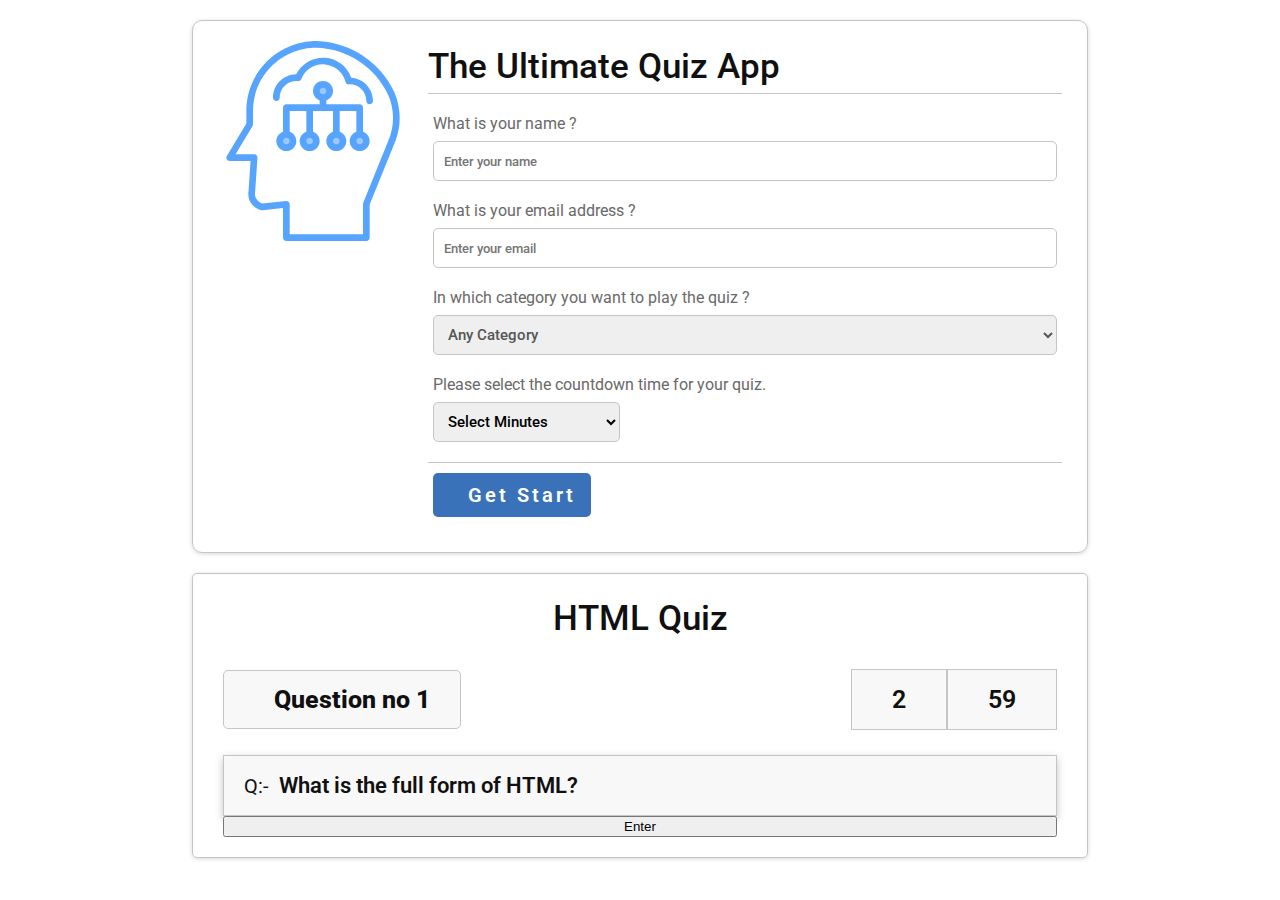
==== index.html @ 7b554bd0 "Code Added" ====
<!DOCTYPE html>
<html lang="en">

<head>
    <meta charset="UTF-8">
    <meta name="viewport" content="width=device-width, initial-scale=1.0">
    <title>Quiz Application</title>
    <link rel="stylesheet" href="./style.css">
    <link rel="icon" type="image/gif" href="./Media/Images/thumbnail.png">
    <link rel="stylesheet" href="https://cdnjs.cloudflare.com/ajax/libs/font-awesome/6.5.2/css/all.min.css"
        integrity="sha512-SnH5WK+bZxgPHs44uWIX+LLJAJ9/2PkPKZ5QiAj6Ta86w+fsb2TkcmfRyVX3pBnMFcV7oQPJkl9QevSCWr3W6A=="
        crossorigin="anonymous" referrerpolicy="no-referrer" />
</head>

<body>
    <!-- StartUp  -->
    <article id="main-cont">
        <div class="mnd-img-cont">
            <img src="./Media/Images/mind-icn.svg" alt="Image">
        </div>
        <div class="user-info">
            <h1>The Ultimate Quiz App</h1>
            <div class="info">
                <label for="name">
                    <span>What is your name ?</span>
                    <input type="text" placeholder="Enter your name" id="user-name" class="input-field" required>
                </label>
                <label for="email">
                    <span>What is your email address ?</span>
                    <input type="email" placeholder="Enter your email" id="user-email" class="input-field" required>
                </label>
                <label for="category">
                    <span>In which category you want to play the quiz ?</span>
                    <select name="category" id="category" class="input-field" onchange="categorySelection(this)">
                        <option value="category">Any Category</option>
                    </select>
                </label>
                <label for="timer">
                    <span>Please select the countdown time for your quiz.</span>
                    <div class="timer-selection">
                        <select name="timer" id="min-time">
                            <option value="minutes">Select Minutes</option>
                        </select>
                    </div>
                </label>
            </div>
            <div class="play-btn-cont">
                <button type="submit" id="quiz-starter">
                    <i class="fa-solid fa-play" id="play-button"></i>
                    <span>Get Start</span>
                </button>
            </div>
        </div>
    </article>


    <!-- Quiz Section -->
    <article id="quiz-body">
        <h1 id="quiz-category-name">HTML Quiz</h1>
        <div class="qu-head">
            <div class="qu-no">
                <i class="fa-regular fa-circle-question"></i>
                <p>Question no <span id="qu-number">1</span></p>
            </div>
            <div class="timer">
                <div id="minutes-cont">2</div>
                <div id="seconds-cont">59</div>
            </div>
        </div>
        <div class="objective-content">
            <div class="question-cont">
                <span>Q:-</span>
                <p id="question">What is the full form of HTML?</p>
            </div>
            <div id="option-cont"></div>
            <button id="submit-Btn">
                 Enter
            </button>
        </div>
    </article>
</body>
<script src="./script/app.js"></script>

</html>
---- style.css ----
@import url('https://fonts.googleapis.com/css2?family=Roboto:ital,wght@0,100;0,300;0,400;0,500;0,700;0,900;1,100;1,300;1,400;1,500;1,700;1,900&display=swap');

body {
    margin: 0%;
    padding: 0%;
}

* {
    box-sizing: border-box;
}


:root {
    --font: "Roboto", sans-serif;
    --blue-light-color: #57A4FF;
    --blue-dark-color: #3972B9;
}

#main-cont {
    width: 70%;
    height: fit-content;
    display: flex;
    /* justify-content: space-a; */
    margin: 20px auto;
    border: 1px solid #c6c5c4;
    padding: 20px 15px;
    border-radius: 10px;
    box-shadow: rgba(0, 0, 0, 0.16) 0px 1px 4px;
}

.mnd-img-cont {
    width: fit-content;
    height: 100%;
    padding: 0px 5px;
}

.mnd-img-cont>img {
    width: 200px;
    height: 200px;

}

.user-info {
    width: 100%;
    display: flex;
    flex-direction: column;
    padding: 5px 10px;
}

.user-info>h1 {
    color: #101010;
    font-size: 35px;
    font-family: var(--font);
    font-weight: 500;
    margin: 0%;
}

.info {
    width: 100%;
    display: flex;
    flex-direction: column;
    gap: 20px;
    border-top: 1px solid #c6c5c4;
    border-bottom: 1px solid #c6c5c4;
    padding: 20px 5px;
    margin-top: 6px;
}

.info>label {
    display: flex;
    flex-direction: column;
    gap: 8px;
}

.info>label>span {
    color: #696969;
    font-family: var(--font);
}

.info>label>.input-field {
    height: 40px;
    border: 1px solid #c6c5c4;
    border-radius: 5px;
    padding: 0px 10px;
    outline: none;
    font-family: var(--font);
    font-weight: 500;
    color: #565656;
}

.info>label>.input-field:hover {
    border: 1px solid var(--blue-light-color);
}

.info>label>.input-field:focus {
    border: 1px solid var(--blue-light-color);
    color: #101010;
    box-shadow: rgba(0, 0, 0, 0.16) 0px 1px 4px;
}

.info>label>select {
    font-size: 15px;
}

.timer-selection {
    display: flex;
    gap: 20px;
}

.timer-selection>select {
    height: 40px;
    width: 30%;
    padding: 0px 10px;
    border: 1px solid #c6c5c4;
    outline: none;
    border-radius: 5px;
    font-family: var(--font);
    font-weight: 500;
    font-size: 15px;
}

.play-btn-cont {
    display: flex;
    padding: 10px 5px;
}

.play-btn-cont>button {
    display: flex;
    align-items: center;
    justify-content: center;
    gap: 20px;
    padding: 10px 15px;
    background-color: var(--blue-dark-color);
    color: #fff;
    font-size: 20px;
    font-family: var(--font);
    font-weight: 600;
    border-radius: 5px;
    letter-spacing: 3px;
    outline: none;
    border: none;
}

.play-btn-cont>button:hover {
    scale: 1.1;
    transition: scale 0.5s linear;
}

/* Quiz Body  */
#quiz-body {
    width: 70%;
    display: flex;
    flex-direction: column;
    align-items: center;
    justify-content: center;
    gap: 20px;
    margin: 0 auto;
    border: 1px solid #c6c5c4;
    border-radius: 5px;
    padding: 20px 30px;
    box-shadow: rgba(0, 0, 0, 0.16) 0px 1px 4px;
}

#quiz-body>h1 {
    color: #101010;
    font-size: 35px;
    font-family: var(--font);
    font-weight: 500;
    margin: 0%;
    line-height: 50px;
}

.qu-head {
    width: 100%;
    display: flex;
    align-items: center;
    justify-content: space-between;
    padding: 5px 0px;
}

.qu-no {
    width: fit-content;
    display: flex;
    align-items: center;
    gap: 20px;
    padding: 14px 30px;
    background-color: #F8F8F9;
    border: 1px solid #c6c5c4;
    font-size: 25px;
    font-weight: 800;
    font-family: var(--font);
    border-radius: 5px;
    color: #101010;
}

.qu-no>p {
    margin: 0%;
}

.qu-no>i {
    font-size: 40px;
}


/* Timer for Quiz App  */
.timer {
    display: flex;
    align-items: center;
    justify-content: center;
    background-color: #F8F8F9;
    border-radius: 5px;
}

.timer>div{
    color: #101010;
    padding: 15px 40px;
    border-right: 1px solid #c6c5c4;
    font-size: 25px;
    font-family: var(--font);
    font-weight: 600;
    border: 1px solid #c6c5c4;
}


/* Objective Content  */
.objective-content{
    width: 100%;
    display: flex;
    flex-direction: column;
}

.question-cont{
    display: flex;
    align-items: center;
    padding: 7px 20px;
    font-family: var(--font);
    color: #101010;
    border: 1px solid #c6c5c4;
    background-color: #F8F8F9;
    box-shadow: rgba(0, 0, 0, 0.24) 0px 3px 8px;
}

.question-cont>span{
    font-size: 20px;
    margin-right:10px;
}

.question-cont>#question{
    font-size: 22px;
    margin: 0%;
    line-height: 45px;
    font-weight: 600;
}
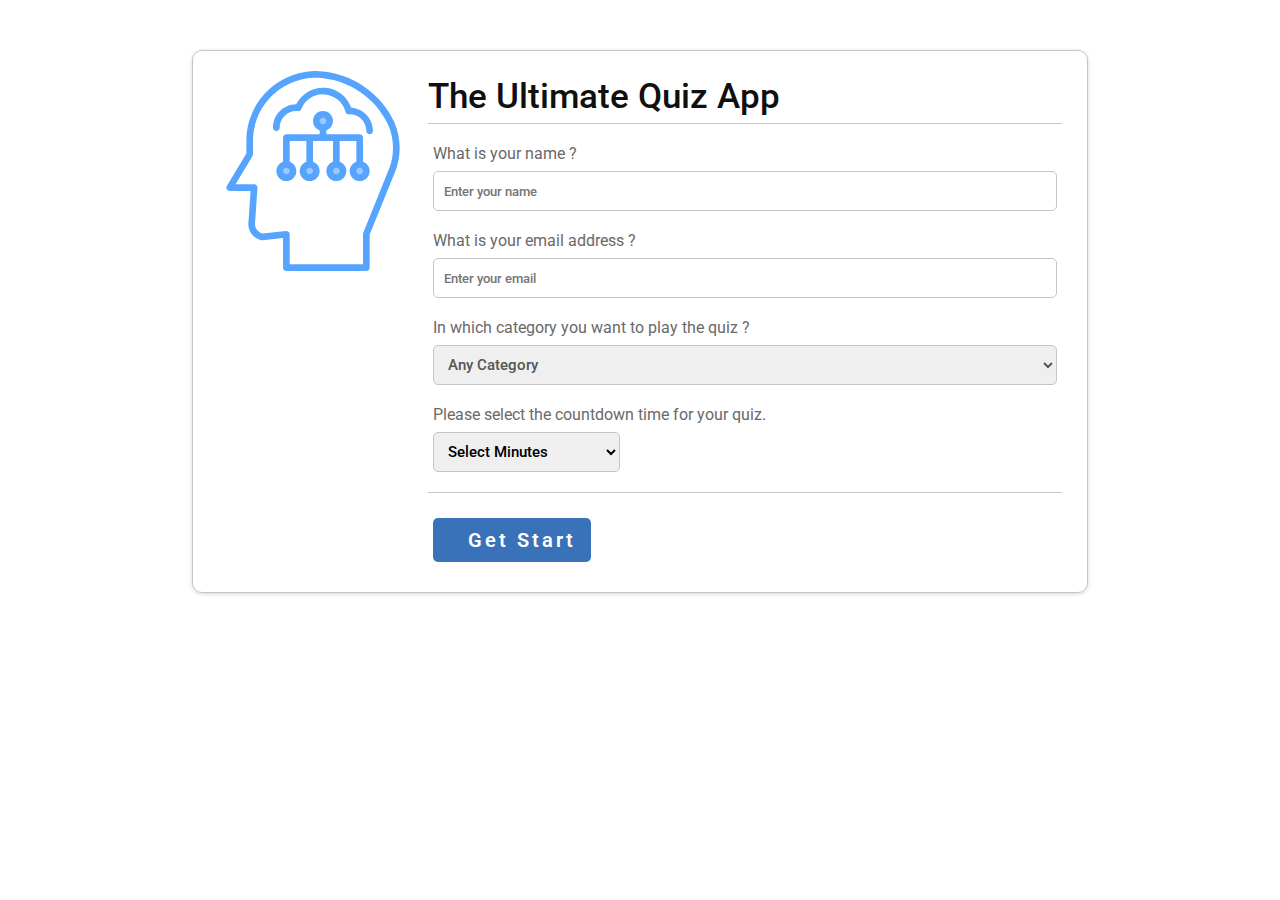
==== commit b60e0927: "Pushing assests to the main" ====
--- a/index.html
+++ b/index.html
@@ -6,7 +6,7 @@
     <meta name="viewport" content="width=device-width, initial-scale=1.0">
     <title>Quiz Application</title>
     <link rel="stylesheet" href="./style.css">
-    <link rel="icon" type="image/gif" href="./Media/Images/thumbnail.png">
+    <link rel="icon" type="image/gif" href="./assests/Media/Images/thumbnail.png">
     <link rel="stylesheet" href="https://cdnjs.cloudflare.com/ajax/libs/font-awesome/6.5.2/css/all.min.css"
         integrity="sha512-SnH5WK+bZxgPHs44uWIX+LLJAJ9/2PkPKZ5QiAj6Ta86w+fsb2TkcmfRyVX3pBnMFcV7oQPJkl9QevSCWr3W6A=="
         crossorigin="anonymous" referrerpolicy="no-referrer" />
@@ -16,7 +16,7 @@
     <!-- StartUp  -->
     <article id="main-cont">
         <div class="mnd-img-cont">
-            <img src="./Media/Images/mind-icn.svg" alt="Image">
+            <img src="./assests/Media/Images/mind-icn.svg" alt="Image">
         </div>
         <div class="user-info">
             <h1>The Ultimate Quiz App</h1>
@@ -74,11 +74,11 @@
             </div>
             <div id="option-cont"></div>
             <button id="submit-Btn">
-                 Enter
+                 Submit
             </button>
         </div>
     </article>
 </body>
-<script src="./script/app.js"></script>
+<script src="./assests/script/app.js"></script>
 
 </html>--- a/style.css
+++ b/style.css
@@ -20,8 +20,7 @@
     width: 70%;
     height: fit-content;
     display: flex;
-    /* justify-content: space-a; */
-    margin: 20px auto;
+    margin: 50px auto;
     border: 1px solid #c6c5c4;
     padding: 20px 15px;
     border-radius: 10px;
@@ -121,7 +120,8 @@
 
 .play-btn-cont {
     display: flex;
-    padding: 10px 5px;
+    padding: 5px 5px;
+    margin-top: 20px;
 }
 
 .play-btn-cont>button {
@@ -159,13 +159,15 @@
     border-radius: 5px;
     padding: 20px 30px;
     box-shadow: rgba(0, 0, 0, 0.16) 0px 1px 4px;
+    margin: 50px auto;
+    display: none;
 }
 
 #quiz-body>h1 {
-    color: #101010;
-    font-size: 35px;
-    font-family: var(--font);
-    font-weight: 500;
+    color: var(--blue-dark-color);
+    font-size: 40px;
+    font-family: var(--font);
+    font-weight: 800;
     margin: 0%;
     line-height: 50px;
 }
@@ -211,7 +213,7 @@
     border-radius: 5px;
 }
 
-.timer>div{
+.timer>div {
     color: #101010;
     padding: 15px 40px;
     border-right: 1px solid #c6c5c4;
@@ -223,15 +225,15 @@
 
 
 /* Objective Content  */
-.objective-content{
-    width: 100%;
-    display: flex;
-    flex-direction: column;
-}
-
-.question-cont{
-    display: flex;
-    align-items: center;
+.objective-content {
+    width: 100%;
+    display: flex;
+    flex-direction: column;
+}
+
+.question-cont {
+    display: flex;
+    align-items: flex-start;
     padding: 7px 20px;
     font-family: var(--font);
     color: #101010;
@@ -240,14 +242,53 @@
     box-shadow: rgba(0, 0, 0, 0.24) 0px 3px 8px;
 }
 
-.question-cont>span{
+.question-cont>span {
     font-size: 20px;
-    margin-right:10px;
-}
-
-.question-cont>#question{
+    margin-right: 10px;
+}
+
+.question-cont>#question {
     font-size: 22px;
     margin: 0%;
     line-height: 45px;
     font-weight: 600;
 }
+
+#option-cont {
+    background-color: #F8F8F9;
+    margin: 13px 0px;
+    padding: 10px 5px;
+    border-top: 1px solid #c6c5c4;
+    border-bottom: 1px solid #c6c5c4;
+}
+
+.option-radio {
+    margin: 8px 8px;
+}
+
+.option-name {
+    font-size: 18px;
+    font-weight: 600;
+    font-family: var(--font);
+    margin: 0px 8px;
+}
+
+#submit-Btn {
+    width: fit-content;
+    color: #F8F8F9;
+    background-color: var(--blue-dark-color);
+    align-self: flex-end;
+    font-family: var(--font);
+    font-size: 20px;
+    font-weight: 600;
+    padding: 8px 25px;
+    border: none;
+    outline: none;
+    border-radius: 5px;
+    box-shadow: rgba(99, 99, 99, 0.2) 0px 2px 8px 0px;
+}
+
+#submit-Btn:hover {
+    scale: 1.1;
+    transition: scale 0.5s linear;
+}